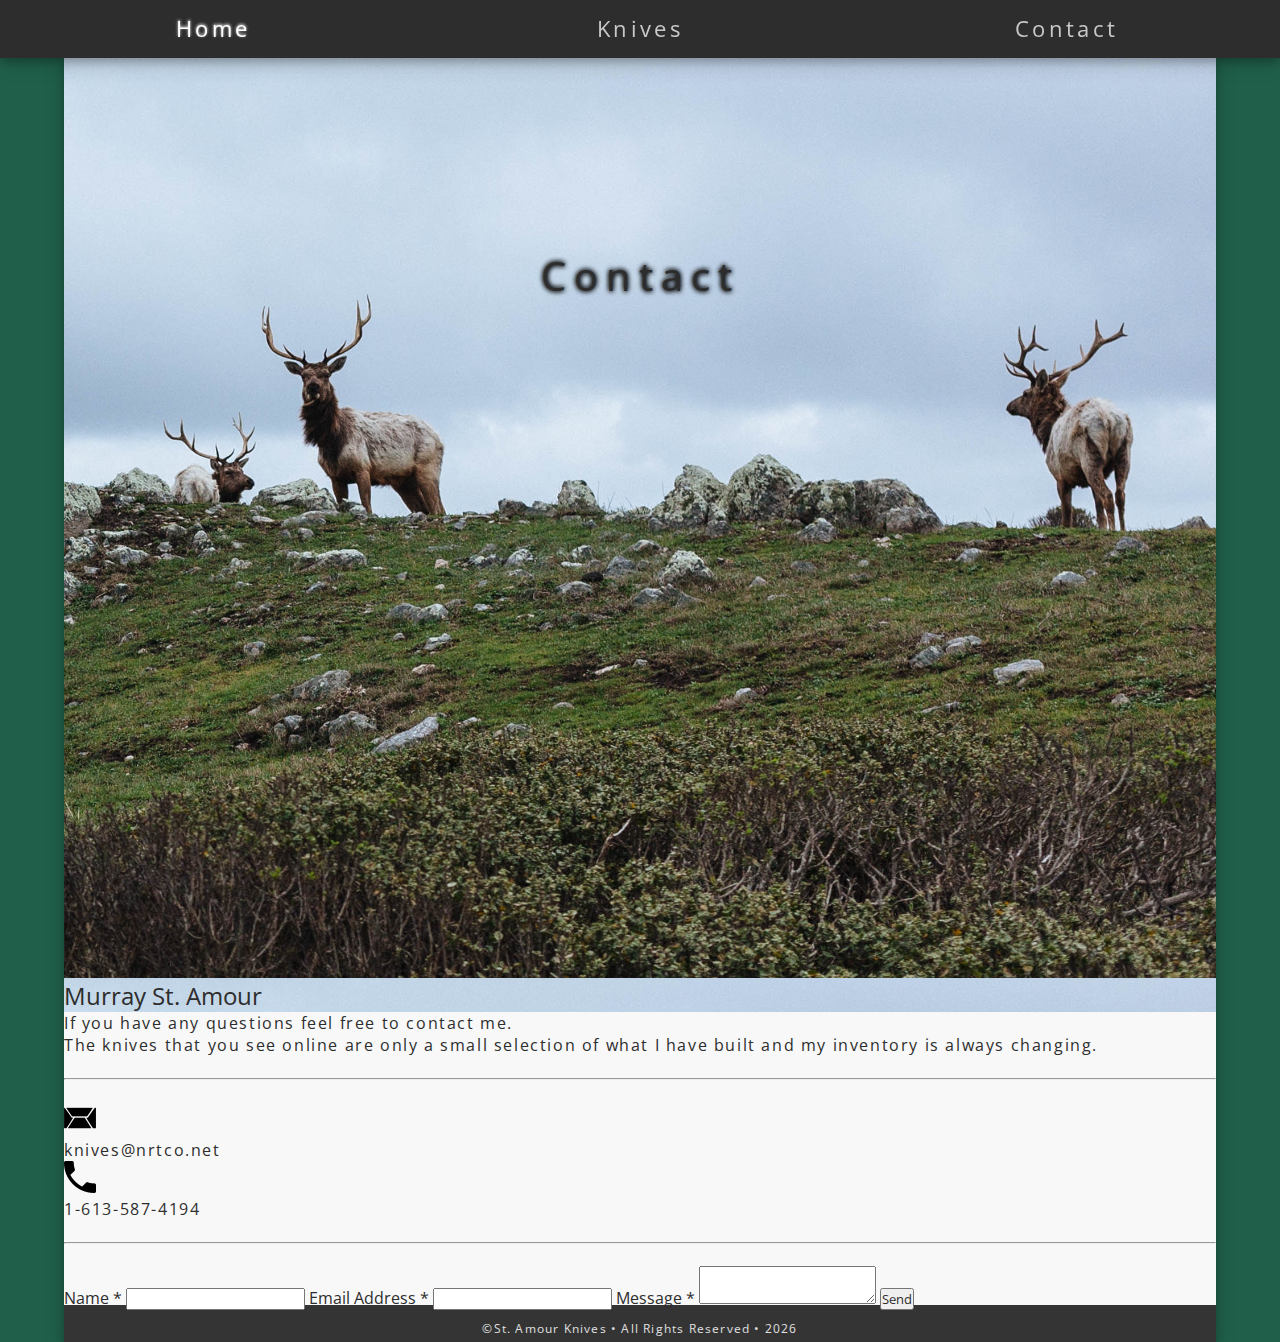
==== contact/index.html @ ac7123bf "Initial Rework" ====
<!DOCTYPE html>
<html lang="en">
  <head>
    <meta charset="UTF-8">
    <meta name="description" content="St. Amour Knives">
    <meta name="keywords" content="knife, knives, custom, handmade, handcrafted, hand, crafted">
    <meta name="author" content="Neil St. Amour">
    <meta name="viewport" content="width=device-width, initial-scale=1.0">
    <title>St. Amour Knives</title>
    <link href="https://fonts.googleapis.com/css?family=Open+Sans:300,400,600,700,800" rel="stylesheet">
    <link rel='stylesheet' href='../css/style.css'/>
  </head>
	<body>
    <script async>
      var $buoop = {required:{e:16,f:52,c:57,s:10.3,o:44,o_a:46,samsung:6.2},
      onshow: function $showBanner(){
        document.getElementById("browserUpdate").style.display = "block";
      },
      nomessage:true,test:false,insecure:true,api:2019.06 };
      function $buo_f(){
       var e = document.createElement("script");
       e.src = "https://www.browser-update.org/update.min.js";
       document.body.appendChild(e);
      };
      try {document.addEventListener("DOMContentLoaded", $buo_f,false)}
      catch(e){window.attachEvent("onload", $buo_f)}
    </script>
    <header>
      <nav class="navgrid">
        <a href="../" class="navTile" >Home</a>
        <a href="../knives/" class="navTile" >Knives</a>
        <a href="/" class="navTile" >Contact</a>
      </nav>
    </header>
    <div class="navFiller"></div>
    <div id="browserUpdate" style="display: none">
      <span onclick="this.parentElement.style.display='none'">&times;</span>
      <p> Your browser is out of date and no longer supported. <br>
      Please update or download a modern browser to ensure the best and safest experience on the web. <br>
      For security and speed we recommend <a href="https://www.mozilla.org/firefox/" rel="noreferrer noopener" target="_blank">Mozilla Firefox</a>.</p>
    </div>
    <main class="contact">
      <div class="contactImage">
        <h1>Contact</h1>
        <h2>Murray St. Amour</h2>
      </div>
      <p>If you have any questions feel free to contact me.</p>
      <p>The knives that you see online are only a small selection of what I have built and my inventory is always changing.</p>
      <br><hr><br>
      <a class="contactLink" href="mailto:knives@nrtco.net" target="blank_">
        <img src="img/emailB.png" alt="mail icon">
        <p>knives@nrtco.net</p>
      </a>
      <a class="contactLink" href="tel:+16135874194">
        <img src="img/phoneB.png" alt="phone icon">
        <p>1-613-587-4194</P>
      </a>
      <br><hr><br>
      <form class="form" action="http://formspree.io/knives@nrtco.net"
            method="POST">
          <label for="name">Name *</label>
          <input type="text" name="_gotcha" style="display:none" />
          <input type="text" name="name" required>
          <label for="email">Email Address *</label>
          <input type="email" name="_replyto" required>
          <label for="message">Message *</label>
          <textarea type="text" name="body" required></textarea>
          <input type="hidden" name="_next" value="thanks" />
          <input id="submit" type="submit" value="Send">
      </form>
    	<footer>
    		<p>&copySt. Amour Knives &#8226 All Rights Reserved &#8226
    			<script async type="text/javascript">
    			var d = new Date()
    			document.write(d.getFullYear())
    			</script></p>
    	</footer>
    </main>
  </body>
</html>
---- css/style.css ----
* {
  padding: 0;
  margin: 0;
  font-family: 'Open Sans', sans-serif;
  font-weight: 400;
  box-sizing: border-box;
  text-decoration: none;
  color: #2d2d2d;
}
body {
  background-color: #20604a;
  width: 100%;
}
h1 {
  text-align: center;
  letter-spacing: 0.2em;
  font-size: 2.5em;
}
p {
  letter-spacing: 0.1em;
}
header {
  position:fixed;
  background-color: #2d2d2d;
  width: 100%;
  box-shadow: 0 4px 8px 0 rgba(0, 0, 0, 0.2), 0 6px 20px 0 rgba(0, 0, 0, 0.19);
  z-index: 1;
}
.navgrid {
  display: grid;
  grid-template-columns: 1fr 1fr 1fr;
  text-align: center;
}
nav a {
  letter-spacing: 0.15em;
  font-size: 1.4em;
  padding: 0.6em 0;
  color: #c8c8c8;
}
nav a:hover,
nav a:focus {
  color: #fff;
  text-shadow: 0px -1px 3px #fff;
}
.navFiller {
  padding-top: 57px;
  background-color: #2d2d2d;
}
#browserUpdate {
  position: relative;
  background-color: #e91e63;
  width: 100%;
  padding: 15px 10% 10px 5%;
  font-size: 1.1em;
}
#browserUpdate p {
  color: #e0e0e0;
  text-align: center;
}
#browserUpdate a {
  text-decoration: underline;
  color: #e0e0e0;
}
#browserUpdate a:hover,
#browserUpdate a:focus {
  color: #fff;
  text-shadow: 0px -1px 3px #fff;
}
#browserUpdate span {
  position: absolute;
  top: 0;
  right: 10px;
  font-size: 40px;
  font-weight: 400;
  transition: 0.3s;
  color: #e0e0e0;
}
#browserUpdate span:hover,
#browserUpdate span:focus {
  color: #fff;
  text-shadow: 0px -1px 3px #fff;
  cursor: pointer;
}
main {
  width: 90%;
  max-width: 1400px;
  margin: auto;
  background-color: #f8f8f8;
  box-shadow: 0 4px 8px 0 rgba(0, 0, 0, 0.2), 0 6px 20px 0 rgba(0, 0, 0, 0.19);
}
.titleImage{
  padding-top: 80%;
  background-image: url(../img/titleSmall.jpg);
  background-size: 100%;
  position: relative;
}
.titleImage h1 {
  color: #c8c8c8;
  padding: 0 10%;
  position: absolute;
  top: 25%;
  left: 0;
  right: 0;
  text-shadow:
    0px 1px 5px #000,
    0px -1px 5px #000;
}
.homeGrid {
  display: grid;
  grid-template-columns: 1fr;
  grid-gap: 20px;
  padding: 20px;
  text-align: center;
  font-size: 1.4em;
}
.homeGrid img {
  width: 100%;
  height: auto;
  border-radius: 50%;
  box-shadow: 0 0 5px 3px #444;
}
.gallery h1 {
  padding: 40px 0 20px 0;
}
.galleryGrid {
    display: grid;
    grid-template-columns: 1fr;
    grid-gap: 10px;
    padding: 10px;
}
.galleryImage {
  width: 100.0%;
  border-radius: 5px;
  cursor: pointer;
  transition: 0.3s;
  box-shadow:
    0 4px 8px 0 rgba(0, 0, 0, 0.2),
    0 6px 20px 0 rgba(0, 0, 0, 0.19);
}
.galleryImage:hover {opacity: 0.7;}
.modal {
  display: none; /* Hidden by default */
  position: fixed; /* Stay in place */
  z-index: 2; /* Sit on top */
  padding-top: 50px; /* Location of the box */
  left: 0;
  top: 0;
  width: 100%; /* Full width */
  height: 100%; /* Full height */
  overflow: auto; /* Enable scroll if needed */
  background-color: rgb(0,0,0); /* Fallback color */
  background-color: rgba(0,0,0,0.9); /* Black w/ opacity */
}
.modal-content {
  margin: auto;
  max-height: 90%;
  display: block;
  width: auto;
}
.caption {
  margin: auto;
  display: block;
  width: 80%;
  max-width: 700px;
  text-align: center;
  color: #ccc;
  padding: 10px 0;
}
.modal {
  animation-name: fadeIn;
  animation-duration: 0.5s;
}
&.out {
  animation-name: fadeOut;
  animation-duration: 0.5s;
}
@keyframes zoom {
  from {transform:scale(0)}
  to {transform:scale(1)}
}
@-webkit-keyframes fadeIn {
  from {
    opacity: 0;
  }
  to {
    opacity: 1;
  }
}
@keyframes fadeIn {
  from {
    opacity: 0;
  }
  to {
    opacity: 1;
  }
}
@-webkit-keyframes fadeOut {
  from {
    opacity: 1;
  }
  to {
    opacity: 0;
  }
}
@keyframes fadeOut {
  from {
    opacity: 1;
  }
  to {
    opacity: 0;
  }
}
.close {
  position: absolute;
  top: 10px;
  right: 35px;
  color: #fff;
  font-size: 60px;
  font-weight: 400;
  transition: 0.3s;
}
.close:hover,
.close:focus {
  color: #bbb;
  text-decoration: none;
  cursor: pointer;
}
.contactImage{
  padding-top: 80%;
  background-image: url(../img/contactSmall.jpg);
  background-size: 100%;
  position: relative;
}
.contactImage h1 {
  padding: 0 40px 0 40px;
  position: absolute;
  top: 20%;
  left: 0;
  right: 0;
  text-shadow:
    0px 1px 5px #000,
    0px -1px 5px #000;
}
.contactImage h4 {
  padding: 0 20px 0 20px;
  position: absolute;
  top: 50%;
  left: 0;
  right: 0;
  text-shadow:
    0px 1px 5px #fff,
    0px -1px 5px #fff;
}
footer {
  font-size: 0.75em;
  font-weight: 300;
  width: 100%;
  background-color: #343434;
  color: #c8c8c8;
  padding : 15px 0 5px 0;
  margin-top: -5px;
  text-align: center;
}
footer p {
  color: #e0e0e0;
}
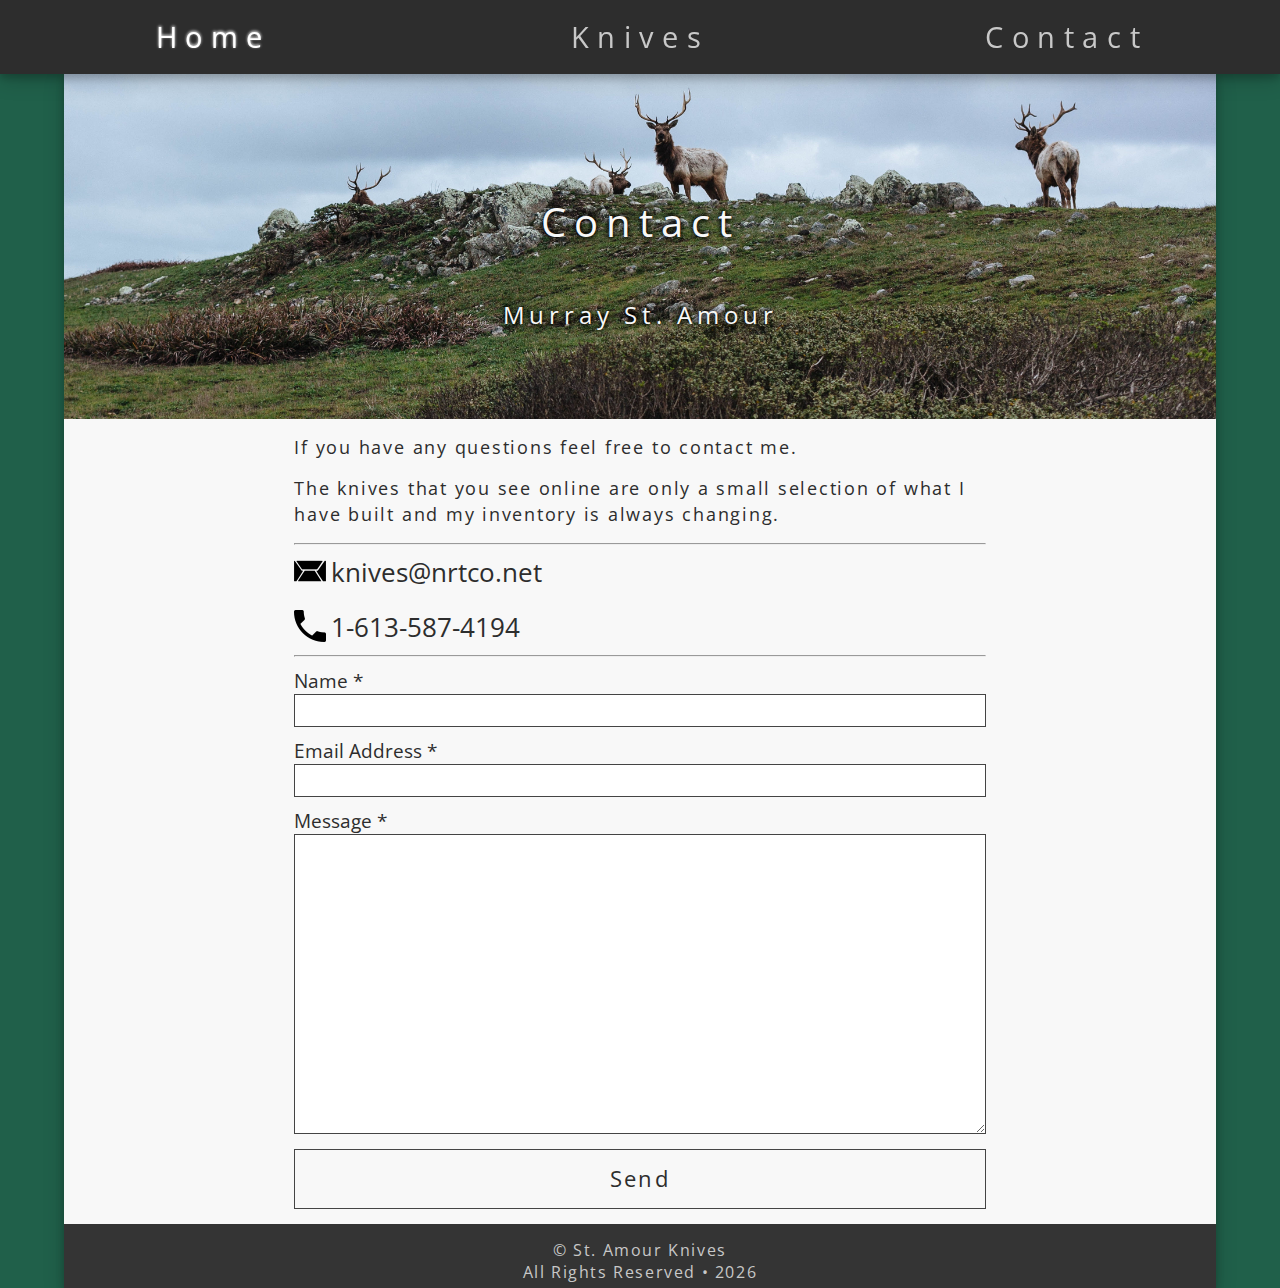
==== commit 14c26fdc: "Responsive CSS" ====
--- a/contact/index.html
+++ b/contact/index.html
@@ -27,9 +27,9 @@
     </script>
     <header>
       <nav class="navgrid">
-        <a href="../" class="navTile" >Home</a>
-        <a href="../knives/" class="navTile" >Knives</a>
-        <a href="/" class="navTile" >Contact</a>
+        <a href="../" class="navTile" id="homeTile">Home</a>
+        <a href="../knives/" class="navTile">Knives</a>
+        <a href="/" class="navTile">Contact</a>
       </nav>
     </header>
     <div class="navFiller"></div>
@@ -46,16 +46,16 @@
       </div>
       <p>If you have any questions feel free to contact me.</p>
       <p>The knives that you see online are only a small selection of what I have built and my inventory is always changing.</p>
-      <br><hr><br>
+      <hr>
       <a class="contactLink" href="mailto:knives@nrtco.net" target="blank_">
         <img src="img/emailB.png" alt="mail icon">
-        <p>knives@nrtco.net</p>
-      </a>
+        knives@nrtco.net
+      </a><br>
       <a class="contactLink" href="tel:+16135874194">
         <img src="img/phoneB.png" alt="phone icon">
-        <p>1-613-587-4194</P>
+        1-613-587-4194
       </a>
-      <br><hr><br>
+      <hr>
       <form class="form" action="http://formspree.io/knives@nrtco.net"
             method="POST">
           <label for="name">Name *</label>
@@ -69,11 +69,12 @@
           <input id="submit" type="submit" value="Send">
       </form>
     	<footer>
-    		<p>&copySt. Amour Knives &#8226 All Rights Reserved &#8226
+    		<h6>&copy St. Amour Knives</h6>
+        <h6>All Rights Reserved &#8226
     			<script async type="text/javascript">
     			var d = new Date()
     			document.write(d.getFullYear())
-    			</script></p>
+    			</script></h6>
     	</footer>
     </main>
   </body>
--- a/css/style.css
+++ b/css/style.css
@@ -16,7 +16,18 @@
   letter-spacing: 0.2em;
   font-size: 2.5em;
 }
+h2 {
+  text-align: center;
+  letter-spacing: 0.2em;
+  font-size: 1.5em;
+}
+h6 {
+  font-size: 1em;
+  letter-spacing: 0.1em;
+  color: #c8c8c8;
+}
 p {
+  font-size: 1.1em;
   letter-spacing: 0.1em;
 }
 header {
@@ -86,7 +97,8 @@
   max-width: 1400px;
   margin: auto;
   background-color: #f8f8f8;
-  box-shadow: 0 4px 8px 0 rgba(0, 0, 0, 0.2), 0 6px 20px 0 rgba(0, 0, 0, 0.19);
+  box-shadow: 0 4px 8px 0 rgba(0, 0, 0, 0.2),
+              0 6px 20px 0 rgba(0, 0, 0, 0.19);
 }
 .titleImage{
   padding-top: 80%;
@@ -115,12 +127,15 @@
 }
 .homeGrid img {
   width: 100%;
+  max-width: 300px;
   height: auto;
   border-radius: 50%;
   box-shadow: 0 0 5px 3px #444;
 }
+.homeGrid p {
+}
 .gallery h1 {
-  padding: 40px 0 20px 0;
+  padding: 20px 0 10px 0;
 }
 .galleryGrid {
     display: grid;
@@ -133,9 +148,8 @@
   border-radius: 5px;
   cursor: pointer;
   transition: 0.3s;
-  box-shadow:
-    0 4px 8px 0 rgba(0, 0, 0, 0.2),
-    0 6px 20px 0 rgba(0, 0, 0, 0.19);
+  box-shadow: 0 4px 8px 0 rgba(0, 0, 0, 0.4),
+              0 6px 20px 0 rgba(0, 0, 0, 0.29);
 }
 .galleryImage:hover {opacity: 0.7;}
 .modal {
@@ -153,9 +167,11 @@
 }
 .modal-content {
   margin: auto;
-  max-height: 90%;
   display: block;
   width: auto;
+  max-width: 100%;
+  max-height: 90%;
+  border-radius: 10px;
 }
 .caption {
   margin: auto;
@@ -212,55 +228,342 @@
 }
 .close {
   position: absolute;
-  top: 10px;
-  right: 35px;
-  color: #fff;
+  top: -15px;
+  right: 10px;
+  color: #c8c8c8;
   font-size: 60px;
   font-weight: 400;
   transition: 0.3s;
 }
 .close:hover,
 .close:focus {
-  color: #bbb;
+  color: #fff;
+  text-shadow: 0px -1px 3px #fff;
   text-decoration: none;
   cursor: pointer;
 }
 .contactImage{
-  padding-top: 80%;
+  padding-top: 50%;
   background-image: url(../img/contactSmall.jpg);
   background-size: 100%;
   position: relative;
 }
 .contactImage h1 {
+  color: #f8f8f8;
   padding: 0 40px 0 40px;
   position: absolute;
-  top: 20%;
+  top: 35%;
   left: 0;
   right: 0;
   text-shadow:
     0px 1px 5px #000,
     0px -1px 5px #000;
 }
-.contactImage h4 {
+.contactImage h2 {
+  color: #f8f8f8;
   padding: 0 20px 0 20px;
   position: absolute;
-  top: 50%;
+  top: 70%;
   left: 0;
   right: 0;
   text-shadow:
-    0px 1px 5px #fff,
-    0px -1px 5px #fff;
+    0px 1px 5px #000,
+    0px -1px 5px #000;
+}
+.contact p {
+  margin: 15px 3% 15px 3%;
+  line-height: 1.5em;
+}
+.contact hr {
+  margin: 0 3%;
+}
+.contactLink {
+	margin: 10px 3%;
+  display: inline-block;
+  font-size: 1.6em;
+}
+.contactLink:hover{
+	opacity: 0.8;
+  text-decoration: underline;
+}
+.contactLink img {
+  float: left;
+  vertical-align: middle;
+  margin-right: 5px;
+}
+.form label {
+	margin: 10px 0 0 3%;
+	font-size: 1.2em;
+	display: block;
+}
+.form input {
+  width: 94%;
+	margin: 0 3% 0 3%;
+	border: 1px solid #444;
+	font-size: 1.4em;
+	letter-spacing: 0.1em;
+}
+.form textarea {
+  width: 94%;
+	margin: 0 3% 10px 3%;
+	border: 1px solid #444;
+	height: 300px;
+}
+.form #submit {
+  width: 94%;
+	margin: 0 3% 15px 3%;
+	height: 60px;
+	font-size: 1.4em;
+	background-color: #f8f8f8;
+	border: 0.05em solid #444;
+}
+.form #submit:hover,
+.form #submit:focus {
+	color: #fff;
+	background-color: #444;
+	border: 0.05em solid #444;
+  cursor: pointer;
 }
 footer {
-  font-size: 0.75em;
-  font-weight: 300;
   width: 100%;
   background-color: #343434;
-  color: #c8c8c8;
   padding : 15px 0 5px 0;
   margin-top: -5px;
   text-align: center;
 }
-footer p {
-  color: #e0e0e0;
-}
+@media only screen and (min-width: 720px) and (max-width:1023px) {
+  nav a {
+    letter-spacing: 0.25em;
+    font-size: 1.6em;
+  }
+  .navFiller {
+    padding-top: 65px;
+  }
+  .titleImage{
+    padding-top: 40%;
+    background-image: url(../img/titleImage.jpg);
+  }
+  .titleImage h1 {
+    top: 35%;
+  }
+  .homeGrid {
+    grid-template-columns: 1fr 1fr;
+  }
+  .homeGrid img {
+    width: 100%;
+    height: auto;
+    border-radius: 50%;
+    box-shadow: 0 0 5px 3px #444;
+  }
+  #R1, #L2, #R3 {
+    display: flex;
+    align-items: center;
+  }
+  #L1{ grid-area: 1 / 1 / 2 / 2; }
+  #L2{ grid-area: 2 / 1 / 3 / 2; }
+  #L3{ grid-area: 3 / 1 / 4 / 2; }
+  #R1{ grid-area: 1 / 2 / 2 / 3; }
+  #R2{ grid-area: 2 / 2 / 3 / 3; }
+  #R3{ grid-area: 3 / 2 / 4 / 3; }
+  .gallery h1 {
+    padding: 40px 0 30px 0;
+  }
+  .galleryGrid {
+      grid-template-columns: 1fr 1fr;
+  }
+  .contactImage{
+    padding-top: 30%;
+    background-image: url(../img/contactImage.jpg);
+  }
+  .contactImage h2 {
+    top: 65%;
+  }
+  .contact p {
+    margin: 15px 7.5%;
+    line-height: 1.5em;
+  }
+  .contact hr {
+    margin: 0 7.5%;
+  }
+  .contactLink {
+  	margin: 10px 7.5%;
+  }
+  .form label {
+  	margin: 10px 0 0 7.5%;
+  }
+  .form input {
+    width: 85%;
+  	margin: 0 7.5%;
+  }
+  .form textarea {
+    width: 85%;
+  	margin: 0 7.5% 10px 7.5%;
+  }
+  .form #submit {
+    width: 85%;
+  	margin: 0 7.5% 20px 7.5%;
+  }
+}
+@media only screen and (min-width: 1024px) and (max-width:1439px) {
+  nav a {
+    letter-spacing: 0.3em;
+    font-size: 1.8em;
+  }
+  .navFiller {
+    padding-top: 73px;
+    .navgrid {
+      display: grid;
+      grid-template-columns: 1fr 1fr 1fr;
+      text-align: center;
+    }
+  }
+  .titleImage{
+    padding-top: 40%;
+    background-image: url(../img/titleImage.jpg);
+  }
+  .titleImage h1 {
+    top: 35%;
+  }
+  .homeGrid {
+    grid-template-columns: 1fr 1fr;
+    grid-gap: 20px 40px;
+  }
+  #R1, #L2, #R3 {
+    display: flex;
+    align-items: center;
+  }
+  #L1 img, #L3 img {
+    float: right;
+  }
+  #R2 img {
+    float: left;
+  }
+  #L1{ grid-area: 1 / 1 / 2 / 2; }
+  #L2{ grid-area: 2 / 1 / 3 / 2; }
+  #L3{ grid-area: 3 / 1 / 4 / 2; }
+  #R1{ grid-area: 1 / 2 / 2 / 3; }
+  #R2{ grid-area: 2 / 2 / 3 / 3; }
+  #R3{ grid-area: 3 / 2 / 4 / 3; }
+  .gallery h1 {
+    padding: 40px 0 30px 0;
+  }
+  .galleryGrid {
+      grid-template-columns: 1fr 1fr 1fr;
+  }
+  .contactImage{
+    padding-top: 30%;
+    background-image: url(../img/contactImage.jpg);
+  }
+  .contactImage h2 {
+    top: 65%;
+  }
+  .contact p {
+    margin: 15px 20%;
+    line-height: 1.5em;
+  }
+  .contact hr {
+    margin: 0 20%;
+  }
+  .contactLink {
+  	margin: 10px 20%;
+  }
+  .form label {
+  	margin: 10px 0 0 20%;
+  }
+  .form input {
+    width: 60%;
+  	margin: 0 20%;
+  }
+  .form textarea {
+    width: 60%;
+  	margin: 0 20% 10px 20%;
+  }
+  .form #submit {
+    width: 60%;
+  	margin: 0 20% 20px 20%;
+  }
+}
+@media only screen and (min-width: 1440px){
+  h1 {
+    font-size: 4em;
+  }
+  .navgrid {
+    grid-template-columns: 1fr 1fr 1fr 1fr 1fr;
+  }
+  #homeTile {
+    grid-column: 2;
+  }
+  nav a {
+    letter-spacing: 0.3em;
+    font-size: 2em;
+  }
+  .navFiller {
+    padding-top: 81px;
+  }
+  .titleImage{
+    padding-top: 40%;
+    background-image: url(../img/titleImage.jpg);
+  }
+  .titleImage h1 {
+    top: 35%;
+  }
+  .homeGrid {
+    grid-template-columns: 1fr 2fr 2fr 1fr;
+    grid-gap: 20px 40px;
+  }
+  #R1, #L2, #R3 {
+    display: flex;
+    align-items: center;
+  }
+  #L1 img, #L3 img {
+    float: right;
+  }
+  #R2 img {
+    float: left;
+  }
+  #L1{ grid-area: 1 / 2 / 2 / 3; }
+  #L2{ grid-area: 2 / 2 / 3 / 3; }
+  #L3{ grid-area: 3 / 2 / 4 / 3; }
+  #R1{ grid-area: 1 / 3 / 2 / 4; }
+  #R2{ grid-area: 2 / 3 / 3 / 4; }
+  #R3{ grid-area: 3 / 3 / 4 / 4; }
+  .gallery h1 {
+    padding: 40px 0 30px 0;
+  }
+  .galleryGrid {
+      grid-template-columns: 1fr 1fr 1fr 1fr;
+  }
+  .contactImage{
+    padding-top: 30%;
+    background-image: url(../img/contactImage.jpg);
+  }
+  .contactImage h2 {
+    font-size: 3em;
+    top: 60%;
+  }
+  .contact p {
+    margin: 15px 25%;
+    line-height: 1.5em;
+  }
+  .contact hr {
+    margin: 0 25%;
+  }
+  .contactLink {
+  	margin: 10px 25%;
+  }
+  .form label {
+  	margin: 10px 0 0 25%;
+  }
+  .form input {
+    width: 50%;
+  	margin: 0 25%;
+  }
+  .form textarea {
+    width: 50%;
+  	margin: 0 25% 10px 25%;
+  }
+  .form #submit {
+    width: 50%;
+  	margin: 0 25% 20px 25%;
+  }
+}
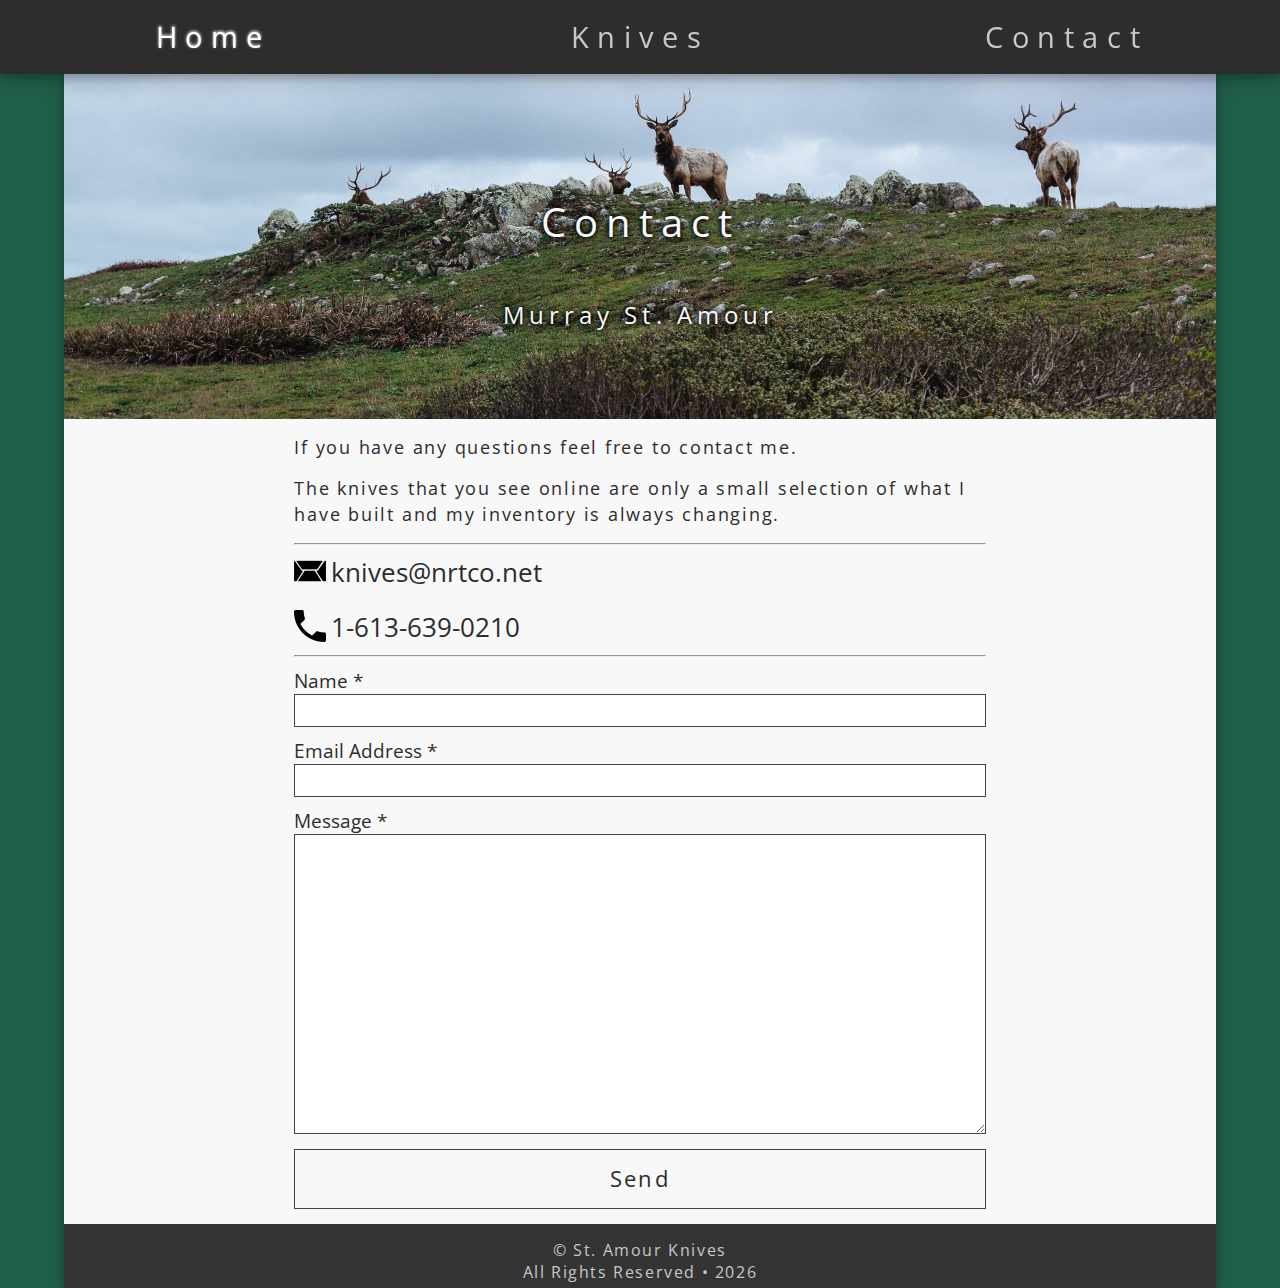
==== commit 0aa25c8f: "Update phone number" ====
--- a/contact/index.html
+++ b/contact/index.html
@@ -53,7 +53,7 @@
       </a><br>
       <a class="contactLink" href="tel:+16135874194">
         <img src="img/phoneB.png" alt="phone icon">
-        1-613-587-4194
+        1-613-639-0210
       </a>
       <hr>
       <form class="form" action="http://formspree.io/knives@nrtco.net"
